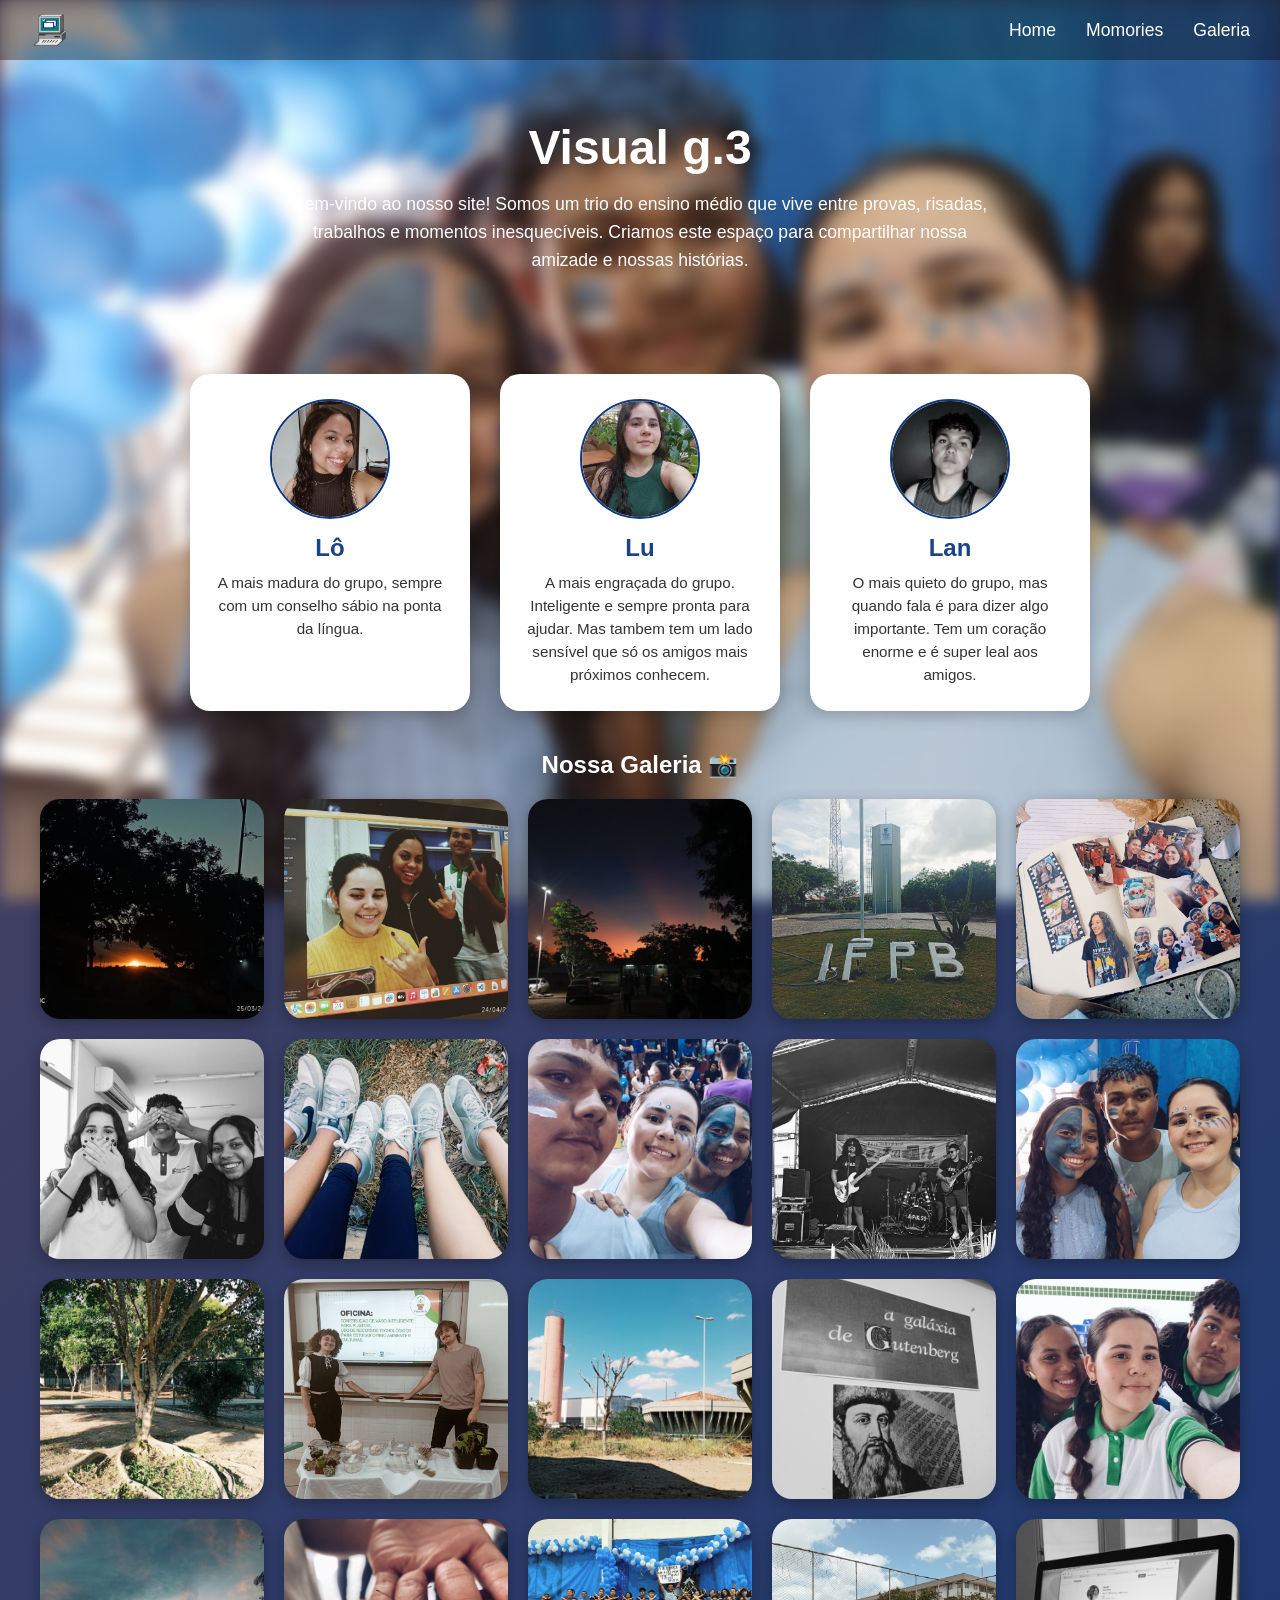
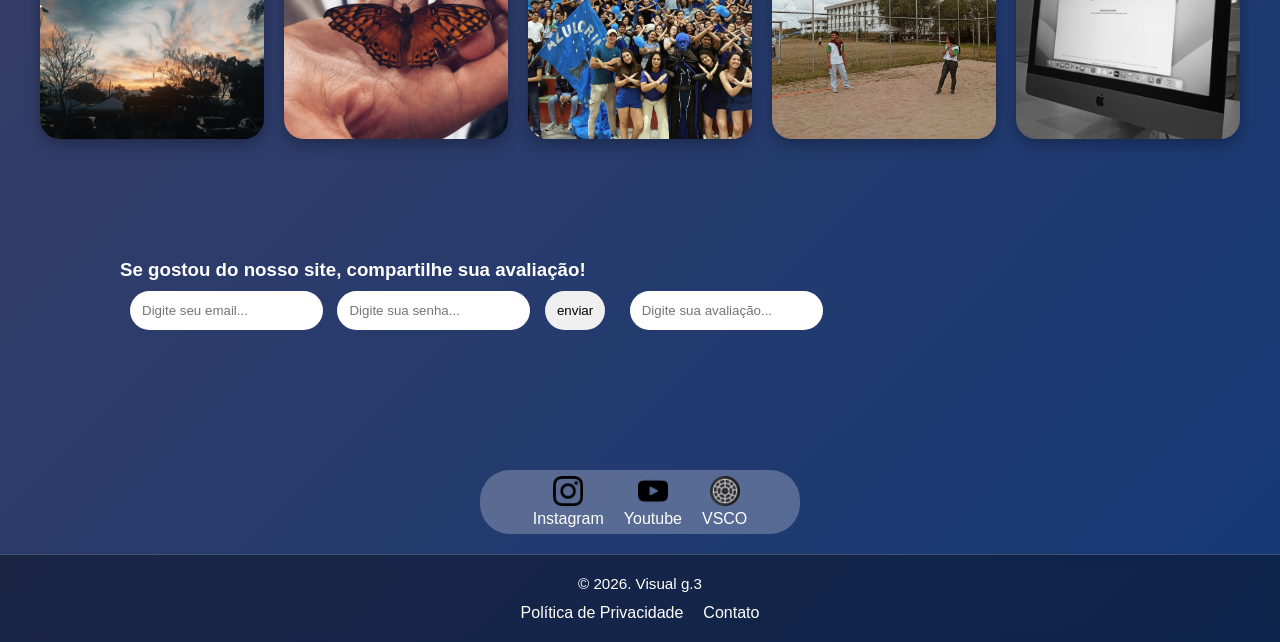
==== index.html @ d291792c "meu projeto" ====
<!DOCTYPE html>
<html lang="pt-BR">

<head>
    <meta charset="UTF-8">
    <meta name="viewport" content="width=device-width, initial-scale=1.0">
    <title>Trio do Ensino Médio</title>

    <link rel="stylesheet" href="index.css">
<link rel="shortcut icon" href="images-removebg-preview.png" type="image/x-icon"></head>

<body>
    <nav>
        <img src="images-removebg-preview.png" alt="">
        <ul>
            <li><a href="#">Home</a></li>
            <li><a href="#">Momories</a></li>
            <li><a href="#">Galeria</a></li>
        </ul>
    </nav>


    <header>
        <h1>Visual g.3</h1>

        <p>
            Bem-vindo ao nosso site! Somos um trio do ensino médio que vive
            entre provas, risadas, trabalhos e momentos inesquecíveis.
            Criamos este espaço para compartilhar nossa amizade e nossas histórias.
        </p>
    </header>

    <section class="container">

        <div class="card">
            <img src="ce5f6ce49c1aaba2fe293a6614e7703a7a5b53a1627a7e3997016889112577a7.0 (2).jpg" alt="Lô" class="foto">

            <h2>Lô</h2>

            <p>
                A mais madura do grupo, sempre com um conselho sábio na ponta da língua.
            </p>
        </div>

        <div class="card">
            <img src="lu.jpg" alt="Lu" class="foto">

            <h2>Lu</h2>

            <p>
                A mais engraçada do grupo. Inteligente e sempre pronta para ajudar. Mas tambem tem um lado sensível que só os amigos mais próximos conhecem.
            </p>
        </div>

        <div class="card">
            <img src="989a321a92522d11f88d3ba9855c7b6231cd080ca006e45dea5786d02ada456f.0.jpg" alt="Lan" class="foto">

            <h2>Lan</h2>

            <p>
                O mais quieto do grupo, mas quando fala é para dizer algo importante.
                Tem um coração enorme e é super leal aos amigos.
            </p>
        </div>

    </section>

    

        <h2>Nossa Galeria 📸</h2>

        <div class="galeria-container">

            <img src="image.png" alt="">
            <img src="image copy 2.png" alt="">
            <img src="image copy 3.png" alt="">
            <img src="image copy 4.png" alt="">
            <img src="image copy 5.png" alt="">
            <img src="image copy 6.png" alt="">
            <img src="image copy 7.png" alt="">
            <img src="image copy 8.png" alt="">
            <img src="image copy 9.png" alt="">
            <img src="image copy 10.png" alt="">
            <img src="image copy 21.png" alt="">
            <img src="image copy 12.png" alt="">
            <img src="image copy 13.png" alt="">
            <img src="image copy 14.png" alt="">
            <img src="image copy 15.png" alt="">
            <img src="image copy 16.png" alt="">
            <img src="image copy 17.png" alt="">
            <img src="image copy 18.png" alt="">
            <img src="image copy 19.png" alt="">
            <img src="image copy 20.png" alt="">

        </div>

    </section>

    <fieldset>
        <h3>Se gostou do nosso site, compartilhe sua avaliação!</h2>


            <form action="goglle.com">
                <label for="email">
                    <input type="email" name="email" id="email" placeholder="Digite seu email..." required>
                </label>
                <label for="password">
                    <input type="password" minlength="8" id="password" name="password" pattern="[a-z0-5]{,6} " required
                        placeholder="Digite sua senha...">
                </label>
                <input type="submit" value="enviar">

                <label for="evaluation" class="ava">
                    <input type="text" id="evaluation" name="evaluation" placeholder="Digite sua avaliação...">
                </label>
            </form>
    </fieldset>
    <div class="social-media">

        <a href="https://www.instagram.com/visu.g3/?utm_source=qr&r=nametag" target="_blank">
            <img src="instagram.png" alt="" height="30" width="30">
            <p>Instagram</p>
        </a>

        <a href="https://www.youtube.com/@visu.g3?si=yK9e_1dzlpK7fBS8" target="_blank">
            <img src="youtube.png" alt="" height="30" width="30">
            <p>Youtube</p>
        </a>

        <a href="https://vsco.co/visualg3/gallery" target="_blank">
            <img src="vsco.png" alt="" height="30" width="30">
            <p>VSCO</p>
        </a>

    </div>

    <footer>
        <div class="footer-content">

            <p>&copy; 2026. Visual g.3</p>

            <ul class="footer-links">
                <li><a href="#">Política de Privacidade</a></li>
                <li><a href="#">Contato</a></li>
            </ul>

        </div>

    </footer>






</body>

</html>
---- index.css ----
* {
    margin: 0;
    padding: 0;
    box-sizing: border-box;
    font-family: Arial, sans-serif;
}

body {
    background: linear-gradient(135deg, #4e415c, #143875);
    color: white;
    min-height: 100vh;
}

body::before {
    content: "";
    position: fixed;
    top: 0;
    left: 0;
    width: 100%;
    height: 100%;

    background-image: url("visu.jpg");
    background-size: cover;
    background-position: center;

    filter: blur(8px);
    z-index: -1;
}

header {
    text-align: center;
    padding: 60px 20px;
}

header h1 {
    font-size: 3rem;
    margin-bottom: 15px;
}

header p {
    max-width: 700px;
    margin: auto;
    font-size: 1.1rem;
    line-height: 1.6;
}

.container {
    display: flex;
    justify-content: center;
    gap: 30px;
    flex-wrap: wrap;
    padding: 40px 20px;
}

.card {
    background: white;
    color: #333;
    width: 280px;
    border-radius: 20px;
    padding: 25px;
    text-align: center;
    box-shadow: 0 5px 15px rgba(0, 0, 0, 0.2);
    transition: 0.3s;
}

.card:hover {
    transform: translateY(-10px);
}

.foto {
    width: 120px;
    height: 120px;
    border-radius: 50%;
    object-fit: cover;
    margin: 0 auto 15px;
    display: block;
    border: 2px solid #103a83;
}

.card h2 {
    margin-bottom: 10px;
    color: #19438b;
}

.card p {
    font-size: 0.95rem;
    line-height: 1.5;
}

.social-media {
    align-items: center;
    width: 320px;
    background: rgba(255, 255, 255, 0.25);
    padding: 6px;
    border-radius: 30px;
    margin: 20px auto;
    backdrop-filter: blur(6px);

    display: flex;
    justify-content: center;
    gap: 20px;
}

.social-media a {
    text-decoration: none;
    color: white;
    text-align: center;
}

.social-media a:hover {
    color: rgb(172, 24, 24);
}

footer {
    width: 100%;
    background: rgba(0, 0, 0, 0.35);
    backdrop-filter: blur(6px);

    padding: 20px;

    margin-top: 40px;

    border-top: 1px solid rgba(255, 255, 255, 0.2);
}

.footer-content {
    display: flex;
    flex-direction: column;

    justify-content: center;
    align-items: center;

    gap: 12px;
}

.footer-content p {
    color: white;
    font-size: 0.95rem;
}

.footer-links {
    list-style: none;

    display: flex;
    gap: 20px;
}

.footer-links a {
    color: white;
    text-decoration: none;

    transition: 0.3s;
}

.footer-links a:hover {
    color: #6ea8ff;
}

body {
    background: linear-gradient(135deg, #4e415c, #143875);
    color: white;

    min-height: 100vh;

    display: flex;
    flex-direction: column;
}

footer {
    margin-top: auto;

    width: 100%;
    background: rgba(0, 0, 0, 0.35);

    padding: 20px;

    text-align: center;

    backdrop-filter: blur(6px);
    position: fi;
}

fieldset {
    justify-items: center;
    margin: 90px;
    padding: 30px;
}

fieldset input {
    outline: none;
    border-radius: 40px;
    padding: 10px;
    border: 2px solid transparent;

    margin-top: 10px;
    margin-left: 10px;

    transition:
        background-color 0.6s ease,
        box-shadow 0.6s ease,
        border-color 0.6s ease,
        transform 0.3s ease;
}

fieldset input:hover {
    border-color: #2196f3;
    background-color: #dbeeff;

    box-shadow: 0 0 15px rgba(33, 150, 243, 0.7);

    transform: scale(1.03);
}

h3:hover {
    color: #ffde20;
}

.galeria {
    padding: 40px 20px;
    text-align: center;
}

.galeria h2 {
    font-size: 2rem;
    margin-bottom: 30px;
    color: white;
}

.galeria-container {
    display: grid;

    grid-template-columns: repeat(auto-fit, minmax(200px, 1fr));

    gap: 20px;

    max-width: 1200px;
    margin: auto;
}

.galeria-container img {
    width: 100%;
    height: 220px;

    object-fit: cover;

    border-radius: 20px;

    transition: 0.5s ease;

    cursor: pointer;

    box-shadow: 0 5px 15px rgba(0,0,0,0.3);
}

.galeria-container img:hover {
    transform: scale(1.05);

    box-shadow: 0 0 20px rgba(255,255,255,0.5);
}

fieldset {
    border-radius: 20px;
    border: none;
}
nav {
    background: rgba(0, 0, 0, 0.35);
    backdrop-filter: blur(6px);

    padding: 10px 30px;

    display: flex;
    justify-content: space-between;
    position: fixed;
    top: 0;
    width: 100%;
    z-index: 1000;
}

nav ul {
    list-style: none;

    display: flex;
    gap: 30px;
    margin-top: 10px

}

nav ul li a {
    color: white;
    text-decoration: none;

    font-size: 1.1rem;

    transition: 0.3s;
}

nav ul li a:hover {
    color: #6ea8ff;
}

nav img {
    width: 40px;
    height: 40px;
    align-self: left;
}
header {
    text-align: center;
    padding: 120px 20px 60px;
}

.ava {
    width: 300px;   /* largura */
    height: 40px;   /* altura */
    font-size: 18px;
    padding: 10px;
}


h2 {
    text-align: center;
    margin-bottom: 20px;
}
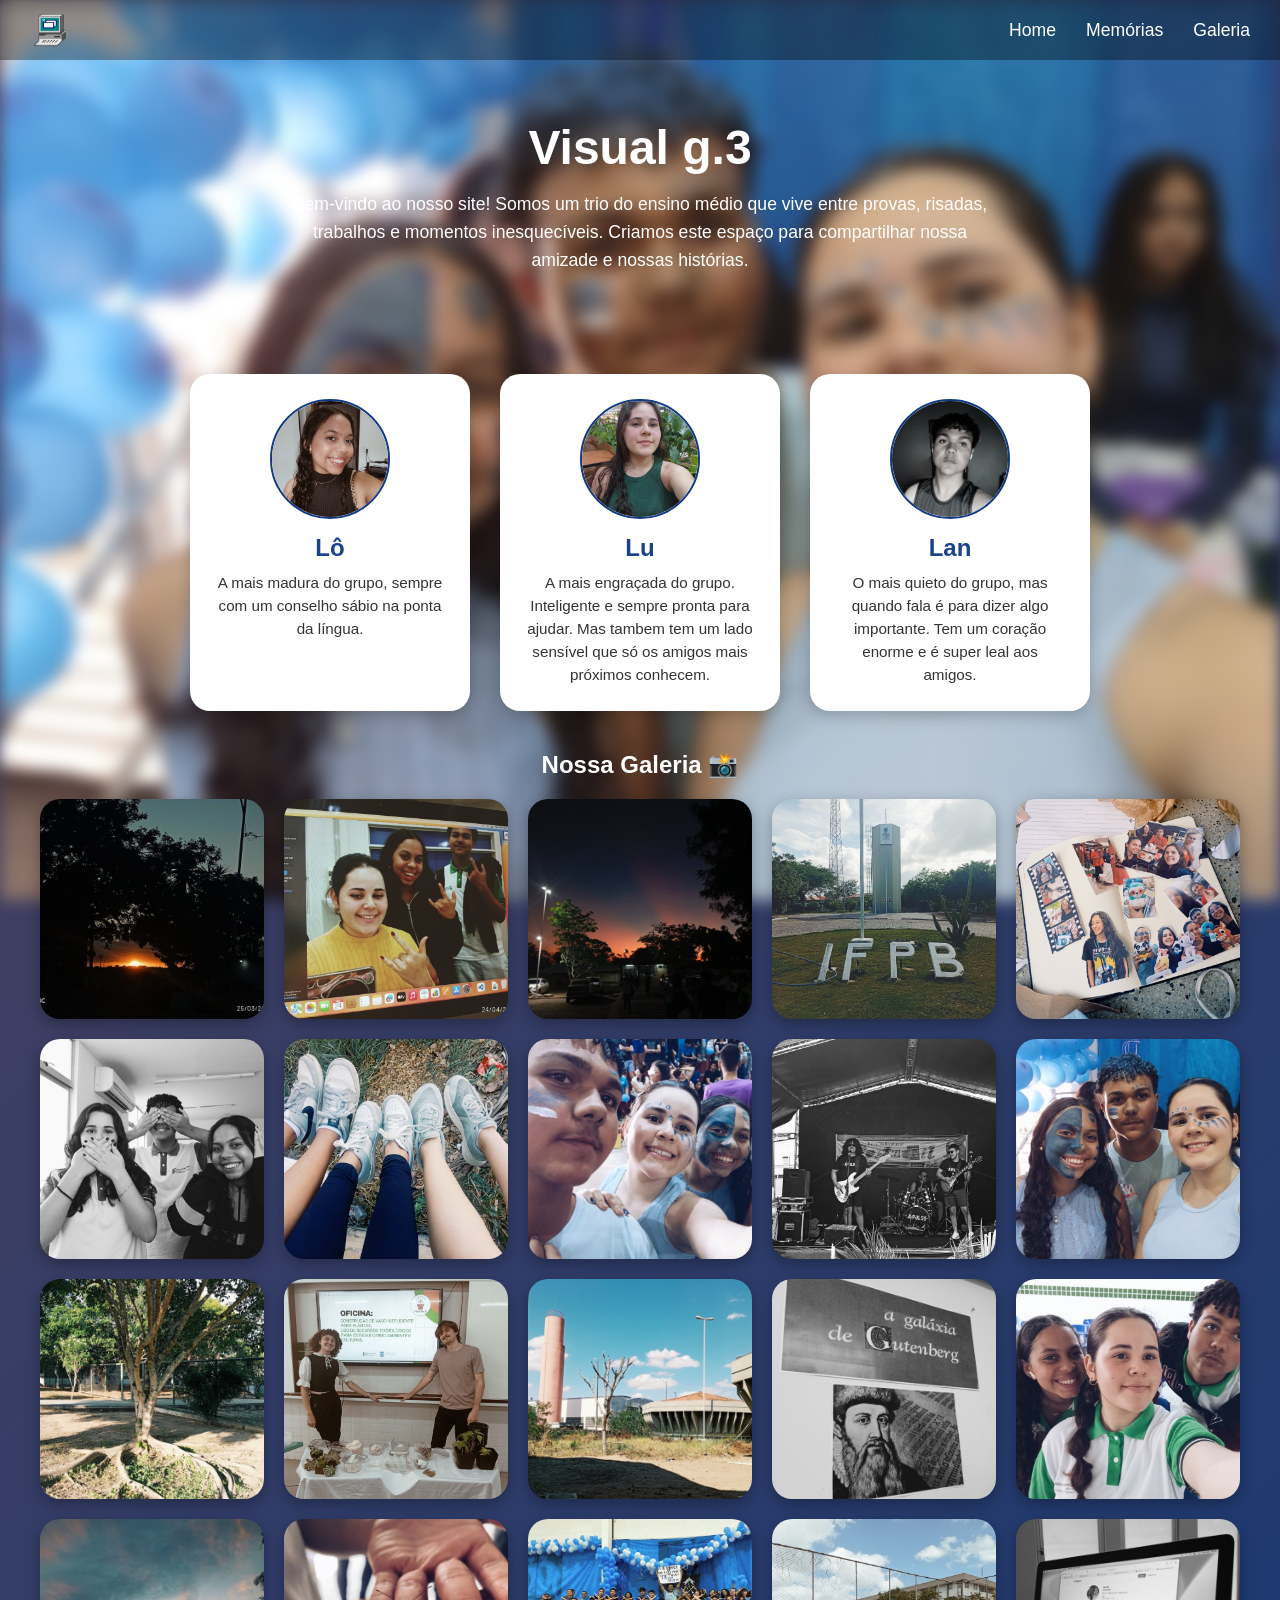
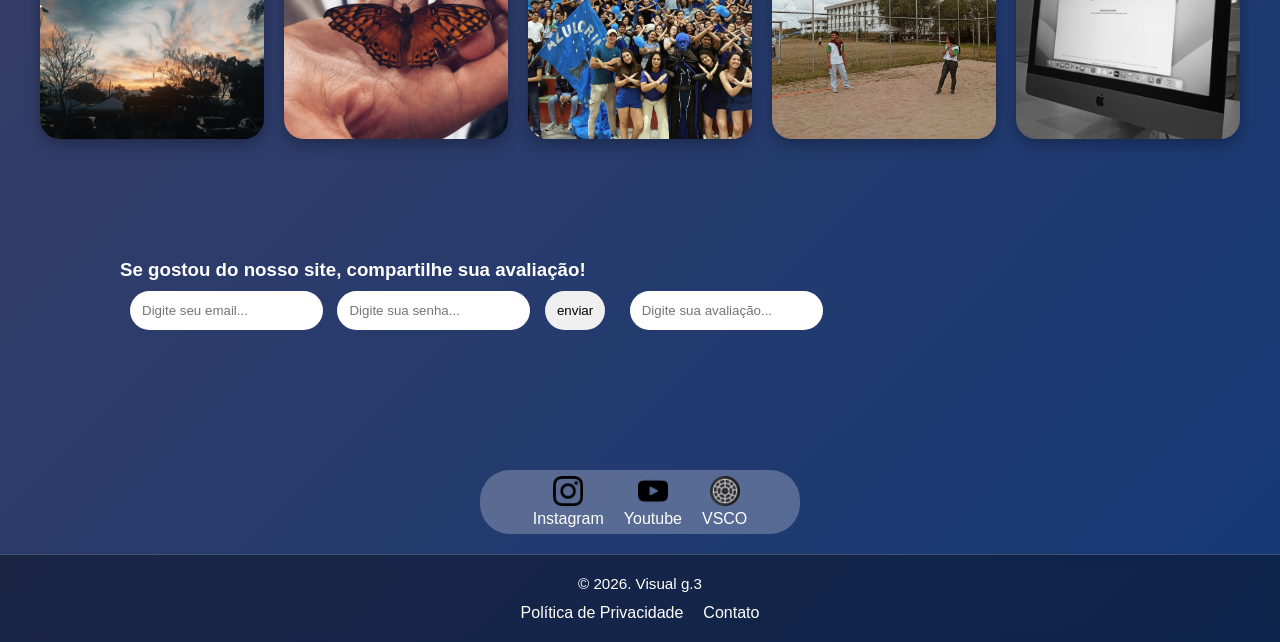
==== commit e8ad2cad: "SITE" ====
--- a/index.html
+++ b/index.html
@@ -4,6 +4,7 @@
 <head>
     <meta charset="UTF-8">
     <meta name="viewport" content="width=device-width, initial-scale=1.0">
+    <meta name="google-site-verification" content="_Hfcv0nrzxUdlw4XQvHmU3hZdB6Wjq__DUoknDupong" />
     <title>Trio do Ensino Médio</title>
 
     <link rel="stylesheet" href="index.css">
@@ -14,7 +15,7 @@
         <img src="images-removebg-preview.png" alt="">
         <ul>
             <li><a href="#">Home</a></li>
-            <li><a href="#">Momories</a></li>
+            <li><a href="memo.html">Memórias</a></li>
             <li><a href="#">Galeria</a></li>
         </ul>
     </nav>
